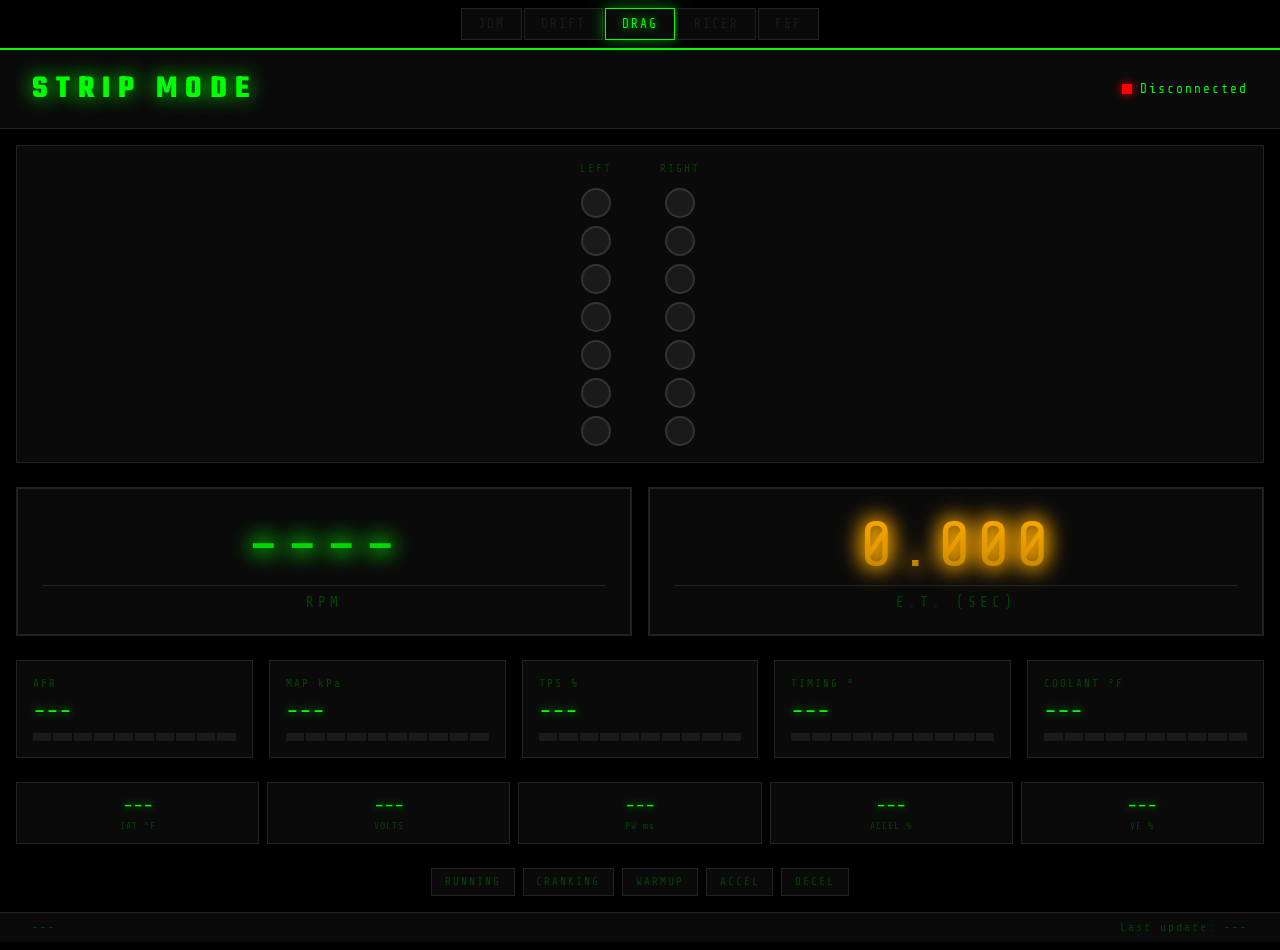
==== ms2d-dashboard/public/drag.html @ 6d87b759 "Fun dashboards" ====
<!DOCTYPE html>
<html lang="en">
<head>
  <meta charset="UTF-8">
  <meta name="viewport" content="width=device-width, initial-scale=1.0">
  <title>DRAGSTER // STRIP MODE</title>
  <link rel="preconnect" href="https://fonts.googleapis.com">
  <link href="https://fonts.googleapis.com/css2?family=Share+Tech+Mono&family=Teko:wght@400;700&display=swap" rel="stylesheet">
  <style>
    * {
      box-sizing: border-box;
      margin: 0;
      padding: 0;
    }

    :root {
      --bg-dark: #000000;
      --bg-card: #0a0a0a;
      --led-green: #00ff00;
      --led-amber: #ffaa00;
      --led-red: #ff0000;
      --led-off: #1a1a1a;
      --text: #00ff00;
      --text-dim: #004400;
    }

    body {
      font-family: 'Share Tech Mono', monospace;
      background: var(--bg-dark);
      color: var(--text);
      min-height: 100vh;
      overflow-x: hidden;
    }

    /* Theme Navigation - LED strip style */
    nav.theme-nav {
      position: fixed;
      top: 0;
      left: 0;
      right: 0;
      display: flex;
      justify-content: center;
      gap: 2px;
      padding: 8px;
      background: #000;
      border-bottom: 2px solid var(--led-green);
      z-index: 100;
    }

    nav.theme-nav a {
      color: var(--led-off);
      text-decoration: none;
      font-size: 0.8rem;
      letter-spacing: 2px;
      padding: 0.5rem 1rem;
      background: #0a0a0a;
      border: 1px solid #222;
      transition: all 0.1s ease;
    }

    nav.theme-nav a:hover {
      color: var(--led-green);
      border-color: var(--led-green);
      text-shadow: 0 0 10px var(--led-green);
    }

    nav.theme-nav a.active {
      color: var(--led-green);
      border-color: var(--led-green);
      box-shadow: 0 0 15px rgba(0, 255, 0, 0.5);
      text-shadow: 0 0 10px var(--led-green);
    }

    /* Header */
    header {
      display: flex;
      justify-content: space-between;
      align-items: center;
      padding: 1rem 2rem;
      margin-top: 50px;
      background: var(--bg-card);
      border-bottom: 1px solid #222;
    }

    header h1 {
      font-family: 'Teko', sans-serif;
      font-size: 2rem;
      font-weight: 700;
      color: var(--led-green);
      text-shadow: 0 0 20px var(--led-green);
      letter-spacing: 8px;
    }

    .status {
      display: flex;
      align-items: center;
      gap: 0.5rem;
      font-size: 0.8rem;
      letter-spacing: 2px;
    }

    .status .dot {
      width: 10px;
      height: 10px;
      background: var(--led-red);
      box-shadow: 0 0 10px var(--led-red);
    }

    .status.connected .dot {
      background: var(--led-green);
      box-shadow: 0 0 15px var(--led-green);
    }

    /* Main Content */
    main {
      padding: 1rem;
      display: flex;
      flex-direction: column;
      gap: 1.5rem;
    }

    /* Christmas Tree Staging Lights */
    .christmas-tree {
      display: flex;
      justify-content: center;
      gap: 3rem;
      padding: 1rem;
      background: var(--bg-card);
      border: 1px solid #222;
    }

    .tree-column {
      display: flex;
      flex-direction: column;
      align-items: center;
      gap: 8px;
    }

    .tree-label {
      font-size: 0.7rem;
      color: var(--text-dim);
      letter-spacing: 2px;
      margin-bottom: 5px;
    }

    .tree-light {
      width: 30px;
      height: 30px;
      border-radius: 50%;
      background: var(--led-off);
      border: 2px solid #333;
      transition: all 0.1s ease;
    }

    .tree-light.pre-stage { background: var(--led-off); }
    .tree-light.stage { background: var(--led-off); }
    .tree-light.amber { background: var(--led-off); }
    .tree-light.green { background: var(--led-off); }
    .tree-light.red { background: var(--led-off); }

    .tree-light.active.pre-stage,
    .tree-light.active.stage { 
      background: var(--led-amber); 
      box-shadow: 0 0 20px var(--led-amber);
    }
    .tree-light.active.amber { 
      background: var(--led-amber); 
      box-shadow: 0 0 20px var(--led-amber);
    }
    .tree-light.active.green { 
      background: var(--led-green); 
      box-shadow: 0 0 25px var(--led-green);
    }
    .tree-light.active.red { 
      background: var(--led-red); 
      box-shadow: 0 0 20px var(--led-red);
    }

    /* Large Digital Displays */
    .digital-displays {
      display: grid;
      grid-template-columns: 1fr 1fr;
      gap: 1rem;
    }

    .digital-display {
      background: var(--bg-card);
      border: 2px solid #222;
      padding: 1.5rem;
      text-align: center;
    }

    .digital-display .display-value {
      font-family: 'Share Tech Mono', monospace;
      font-size: 4rem;
      color: var(--led-green);
      text-shadow: 0 0 20px var(--led-green), 0 0 40px rgba(0, 255, 0, 0.3);
      letter-spacing: 4px;
      line-height: 1;
      /* LED segment look */
      background: linear-gradient(180deg, var(--led-green) 0%, #00aa00 100%);
      -webkit-background-clip: text;
      -webkit-text-fill-color: transparent;
      filter: drop-shadow(0 0 10px var(--led-green));
    }

    .digital-display .display-label {
      font-size: 0.9rem;
      color: var(--text-dim);
      letter-spacing: 4px;
      margin-top: 0.5rem;
      border-top: 1px solid #222;
      padding-top: 0.5rem;
    }

    .digital-display.elapsed .display-value {
      color: var(--led-amber);
      text-shadow: 0 0 20px var(--led-amber);
      background: linear-gradient(180deg, var(--led-amber) 0%, #aa7700 100%);
      -webkit-background-clip: text;
      filter: drop-shadow(0 0 10px var(--led-amber));
    }

    /* LED Bar Meters */
    .led-meters {
      display: grid;
      grid-template-columns: repeat(auto-fit, minmax(150px, 1fr));
      gap: 1rem;
    }

    .led-meter {
      background: var(--bg-card);
      border: 1px solid #222;
      padding: 1rem;
    }

    .led-meter .meter-label {
      font-size: 0.7rem;
      color: var(--text-dim);
      letter-spacing: 2px;
      margin-bottom: 0.5rem;
    }

    .led-meter .meter-value {
      font-size: 1.5rem;
      color: var(--led-green);
      text-shadow: 0 0 10px var(--led-green);
      margin-bottom: 0.5rem;
    }

    .led-meter .led-strip {
      display: flex;
      gap: 2px;
    }

    .led-meter .led {
      flex: 1;
      height: 8px;
      background: var(--led-off);
      transition: background 0.05s ease;
    }

    .led-meter .led.active { background: var(--led-green); box-shadow: 0 0 5px var(--led-green); }
    .led-meter .led.warning { background: var(--led-amber); box-shadow: 0 0 5px var(--led-amber); }
    .led-meter .led.danger { background: var(--led-red); box-shadow: 0 0 5px var(--led-red); }

    /* Hidden gauges for app.js compatibility */
    .hidden-gauges {
      position: absolute;
      opacity: 0;
      pointer-events: none;
    }

    /* Value Readouts */
    .values {
      display: grid;
      grid-template-columns: repeat(auto-fit, minmax(100px, 1fr));
      gap: 0.5rem;
    }

    .value-card {
      background: var(--bg-card);
      border: 1px solid #222;
      padding: 0.75rem;
      text-align: center;
    }

    .value-card .value {
      font-size: 1.2rem;
      color: var(--led-green);
      text-shadow: 0 0 8px var(--led-green);
    }

    .value-card .label {
      font-size: 0.6rem;
      color: var(--text-dim);
      letter-spacing: 1px;
      margin-top: 0.25rem;
    }

    /* Status Flags */
    .flags {
      display: flex;
      flex-wrap: wrap;
      gap: 0.5rem;
      justify-content: center;
    }

    .flag {
      padding: 0.4rem 0.8rem;
      background: var(--bg-card);
      border: 1px solid #222;
      font-size: 0.7rem;
      letter-spacing: 2px;
      color: var(--text-dim);
      transition: all 0.1s ease;
    }

    .flag.active {
      color: var(--led-green);
      border-color: var(--led-green);
      box-shadow: 0 0 10px rgba(0, 255, 0, 0.3);
      text-shadow: 0 0 5px var(--led-green);
    }

    /* Footer */
    footer {
      display: flex;
      justify-content: space-between;
      padding: 0.5rem 2rem;
      background: var(--bg-card);
      border-top: 1px solid #222;
      font-size: 0.7rem;
      color: var(--text-dim);
      letter-spacing: 2px;
    }

    /* Responsive */
    @media (max-width: 768px) {
      .digital-displays { grid-template-columns: 1fr; }
      .digital-display .display-value { font-size: 2.5rem; }
      .christmas-tree { gap: 1.5rem; }
      .tree-light { width: 24px; height: 24px; }
    }
  </style>
</head>
<body>
  <!-- Theme Navigation -->
  <nav class="theme-nav">
    <a href="/">JDM</a>
    <a href="/drift">DRIFT</a>
    <a href="/drag" class="active">DRAG</a>
    <a href="/ricer">RICER</a>
    <a href="/fnf">F&F</a>
  </nav>

  <header>
    <h1>STRIP MODE</h1>
    <div id="status" class="status disconnected">
      <span class="dot"></span>
      <span id="status-text">OFFLINE</span>
    </div>
  </header>

  <main>
    <!-- Christmas Tree -->
    <section class="christmas-tree">
      <div class="tree-column">
        <div class="tree-label">LEFT</div>
        <div class="tree-light pre-stage" id="left-prestage"></div>
        <div class="tree-light stage" id="left-stage"></div>
        <div class="tree-light amber" id="left-amber1"></div>
        <div class="tree-light amber" id="left-amber2"></div>
        <div class="tree-light amber" id="left-amber3"></div>
        <div class="tree-light green" id="left-green"></div>
        <div class="tree-light red" id="left-red"></div>
      </div>
      <div class="tree-column">
        <div class="tree-label">RIGHT</div>
        <div class="tree-light pre-stage" id="right-prestage"></div>
        <div class="tree-light stage" id="right-stage"></div>
        <div class="tree-light amber" id="right-amber1"></div>
        <div class="tree-light amber" id="right-amber2"></div>
        <div class="tree-light amber" id="right-amber3"></div>
        <div class="tree-light green" id="right-green"></div>
        <div class="tree-light red" id="right-red"></div>
      </div>
    </section>

    <!-- Digital Displays -->
    <section class="digital-displays">
      <div class="digital-display rpm">
        <div class="display-value" id="rpm-display">----</div>
        <div class="display-label">RPM</div>
      </div>
      <div class="digital-display elapsed">
        <div class="display-value" id="elapsed-time">0.000</div>
        <div class="display-label">E.T. (SEC)</div>
      </div>
    </section>

    <!-- Hidden gauges for app.js compatibility -->
    <div class="hidden-gauges">
      <div class="round-gauge" data-gauge="rpm">
        <svg viewBox="0 0 200 200">
          <circle class="gauge-arc" id="rpm-arc" cx="100" cy="100" r="85" />
        </svg>
        <div class="gauge-value" id="rpm-round">---</div>
      </div>
      <div class="round-gauge" data-gauge="afr">
        <svg viewBox="0 0 200 200">
          <circle class="gauge-arc afr-arc" id="afr-arc" cx="100" cy="100" r="85" />
        </svg>
        <div class="gauge-value" id="afr-round">---</div>
      </div>
      <div class="round-gauge" data-gauge="coolant">
        <svg viewBox="0 0 200 200">
          <circle class="gauge-arc coolant-arc" id="coolant-arc" cx="100" cy="100" r="85" />
        </svg>
        <div class="gauge-value" id="coolant-round">---</div>
      </div>
    </div>

    <!-- LED Bar Meters -->
    <section class="led-meters">
      <div class="led-meter">
        <div class="meter-label">AFR</div>
        <div class="meter-value" id="afr-display">---</div>
        <div class="led-strip" id="afr-leds">
          <div class="led"></div><div class="led"></div><div class="led"></div>
          <div class="led"></div><div class="led"></div><div class="led"></div>
          <div class="led"></div><div class="led"></div><div class="led"></div>
          <div class="led"></div>
        </div>
      </div>

      <div class="led-meter">
        <div class="meter-label">MAP kPa</div>
        <div class="meter-value" id="map">---</div>
        <div class="led-strip" id="map-leds">
          <div class="led"></div><div class="led"></div><div class="led"></div>
          <div class="led"></div><div class="led"></div><div class="led"></div>
          <div class="led"></div><div class="led"></div><div class="led"></div>
          <div class="led"></div>
        </div>
        <div class="gauge-bar" style="display:none"><div class="gauge-fill" id="map-bar"></div></div>
      </div>

      <div class="led-meter">
        <div class="meter-label">TPS %</div>
        <div class="meter-value" id="tps">---</div>
        <div class="led-strip" id="tps-leds">
          <div class="led"></div><div class="led"></div><div class="led"></div>
          <div class="led"></div><div class="led"></div><div class="led"></div>
          <div class="led"></div><div class="led"></div><div class="led"></div>
          <div class="led"></div>
        </div>
        <div class="gauge-bar" style="display:none"><div class="gauge-fill" id="tps-bar"></div></div>
      </div>

      <div class="led-meter">
        <div class="meter-label">TIMING °</div>
        <div class="meter-value" id="advance">---</div>
        <div class="led-strip" id="advance-leds">
          <div class="led"></div><div class="led"></div><div class="led"></div>
          <div class="led"></div><div class="led"></div><div class="led"></div>
          <div class="led"></div><div class="led"></div><div class="led"></div>
          <div class="led"></div>
        </div>
        <div class="gauge-bar" style="display:none"><div class="gauge-fill" id="advance-bar"></div></div>
      </div>

      <div class="led-meter">
        <div class="meter-label">COOLANT °F</div>
        <div class="meter-value" id="coolant-display">---</div>
        <div class="led-strip" id="coolant-leds">
          <div class="led"></div><div class="led"></div><div class="led"></div>
          <div class="led"></div><div class="led"></div><div class="led"></div>
          <div class="led"></div><div class="led"></div><div class="led"></div>
          <div class="led"></div>
        </div>
      </div>
    </section>

    <!-- Secondary Values -->
    <section class="values">
      <div class="value-card">
        <div class="value" id="mat">---</div>
        <div class="label">IAT °F</div>
      </div>

      <div class="value-card">
        <div class="value" id="batteryVoltage">---</div>
        <div class="label">VOLTS</div>
      </div>

      <div class="value-card">
        <div class="value" id="pulseWidth1">---</div>
        <div class="label">PW ms</div>
      </div>

      <div class="value-card">
        <div class="value" id="dutyCycle1">---</div>
        <div class="label">ACCEL %</div>
      </div>

      <div class="value-card">
        <div class="value" id="veCurr1">---</div>
        <div class="label">VE %</div>
      </div>
    </section>

    <!-- Status Flags -->
    <section class="flags">
      <div class="flag" id="flag-running">RUNNING</div>
      <div class="flag" id="flag-cranking">CRANKING</div>
      <div class="flag" id="flag-warmup">WARMUP</div>
      <div class="flag" id="flag-accel">ACCEL</div>
      <div class="flag" id="flag-decel">DECEL</div>
    </section>
  </main>

  <footer>
    <span id="signature">---</span>
    <span id="poll-time">Last update: ---</span>
  </footer>

  <script src="app.js"></script>
  <script>
    // Dragster custom updates
    const rpmDisplay = document.getElementById('rpm-display');
    const afrDisplay = document.getElementById('afr-display');
    const coolantDisplay = document.getElementById('coolant-display');
    
    // LED strip updater
    function updateLedStrip(stripId, value, max, thresholds = {warning: 0.7, danger: 0.9}) {
      const strip = document.getElementById(stripId);
      if (!strip) return;
      const leds = strip.querySelectorAll('.led');
      const pct = Math.min(1, value / max);
      const activeCount = Math.round(pct * leds.length);
      
      leds.forEach((led, i) => {
        led.classList.remove('active', 'warning', 'danger');
        if (i < activeCount) {
          const ledPct = (i + 1) / leds.length;
          if (ledPct >= thresholds.danger) {
            led.classList.add('danger');
          } else if (ledPct >= thresholds.warning) {
            led.classList.add('warning');
          } else {
            led.classList.add('active');
          }
        }
      });
    }
    
    // Christmas tree animation based on RPM
    let treeState = 0;
    function updateTree(rpm) {
      const lights = {
        prestage: document.querySelectorAll('.tree-light.pre-stage'),
        stage: document.querySelectorAll('.tree-light.stage'),
        amber1: document.querySelectorAll('#left-amber1, #right-amber1'),
        amber2: document.querySelectorAll('#left-amber2, #right-amber2'),
        amber3: document.querySelectorAll('#left-amber3, #right-amber3'),
        green: document.querySelectorAll('.tree-light.green'),
        red: document.querySelectorAll('.tree-light.red')
      };
      
      // Clear all
      document.querySelectorAll('.tree-light').forEach(l => l.classList.remove('active'));
      
      if (rpm > 500) {
        lights.prestage.forEach(l => l.classList.add('active'));
        lights.stage.forEach(l => l.classList.add('active'));
      }
      if (rpm > 2000) {
        lights.amber1.forEach(l => l.classList.add('active'));
      }
      if (rpm > 3500) {
        lights.amber2.forEach(l => l.classList.add('active'));
      }
      if (rpm > 5000) {
        lights.amber3.forEach(l => l.classList.add('active'));
      }
      if (rpm > 6000) {
        lights.green.forEach(l => l.classList.add('active'));
      }
      if (rpm > 7500) {
        lights.red.forEach(l => l.classList.add('active'));
      }
    }
    
    // Watch for DOM changes to sync values
    const observer = new MutationObserver((mutations) => {
      mutations.forEach((mutation) => {
        if (mutation.target.id === 'rpm-round') {
          const val = mutation.target.textContent;
          if (rpmDisplay) rpmDisplay.textContent = val.replace('---', '----');
          const numVal = parseFloat(val) || 0;
          updateTree(numVal);
        }
        if (mutation.target.id === 'afr-round') {
          const val = mutation.target.textContent;
          if (afrDisplay) afrDisplay.textContent = val;
          const numVal = parseFloat(val) || 14.7;
          updateLedStrip('afr-leds', numVal - 10, 10, {warning: 0.5, danger: 0.8});
        }
        if (mutation.target.id === 'coolant-round') {
          const val = mutation.target.textContent;
          if (coolantDisplay) coolantDisplay.textContent = val;
          const numVal = parseFloat(val) || 0;
          updateLedStrip('coolant-leds', numVal, 250, {warning: 0.75, danger: 0.9});
        }
        if (mutation.target.id === 'map') {
          const numVal = parseFloat(mutation.target.textContent) || 0;
          updateLedStrip('map-leds', numVal, 250);
        }
        if (mutation.target.id === 'tps') {
          const numVal = parseFloat(mutation.target.textContent) || 0;
          updateLedStrip('tps-leds', numVal, 100);
        }
        if (mutation.target.id === 'advance') {
          const numVal = parseFloat(mutation.target.textContent) || 0;
          updateLedStrip('advance-leds', numVal, 50);
        }
      });
    });
    
    // Observe gauge values
    document.querySelectorAll('.hidden-gauges .gauge-value, .led-meter .meter-value').forEach(el => {
      observer.observe(el, { characterData: true, childList: true, subtree: true });
    });
  </script>
</body>
</html>
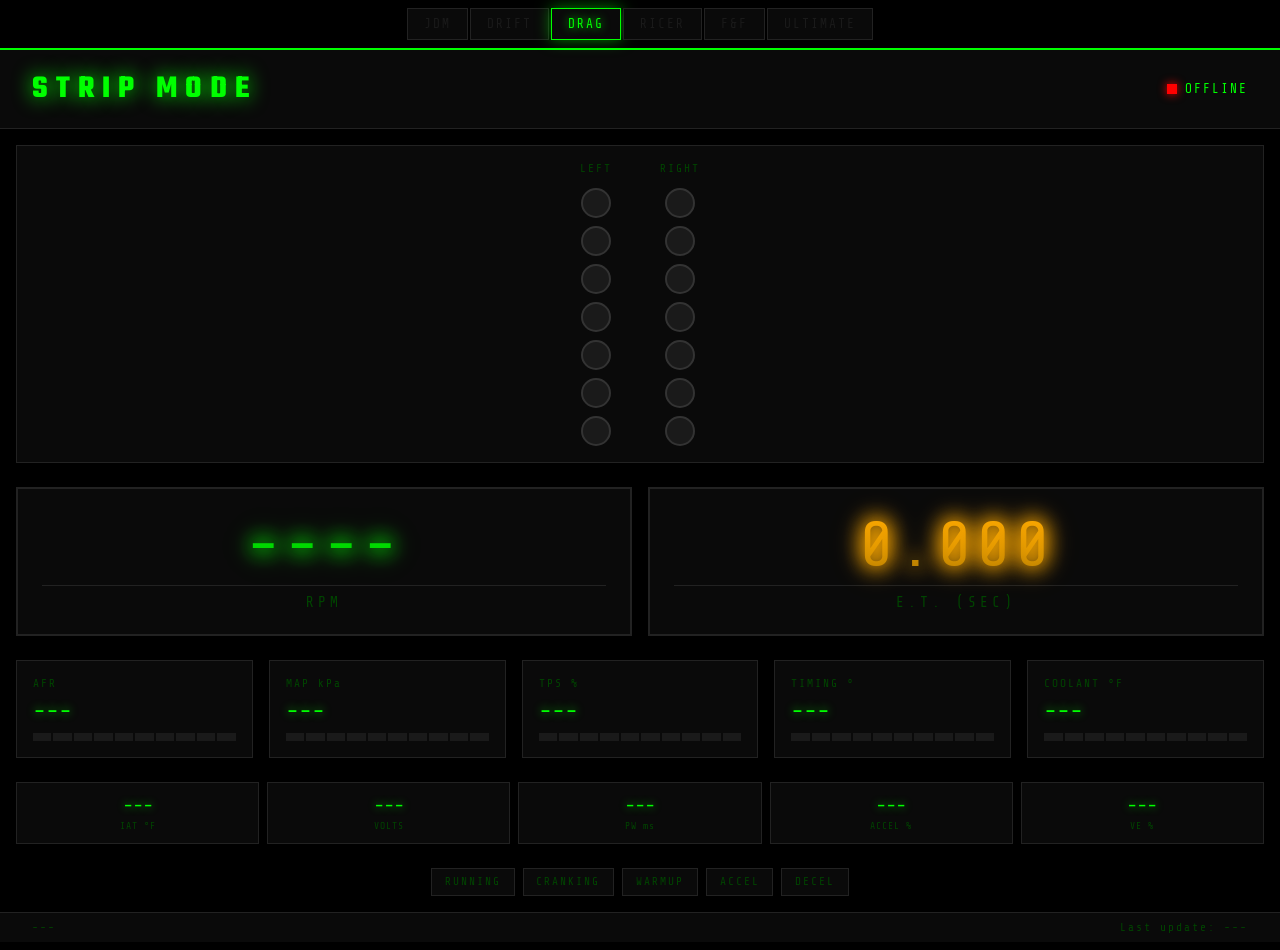
==== commit 9d934c2b: "More dashboards" ====
--- a/ms2d-dashboard/public/drag.html
+++ b/ms2d-dashboard/public/drag.html
@@ -352,6 +352,7 @@
     <a href="/drag" class="active">DRAG</a>
     <a href="/ricer">RICER</a>
     <a href="/fnf">F&F</a>
+    <a href="/ultimate">ULTIMATE</a>
   </nav>
 
   <header>
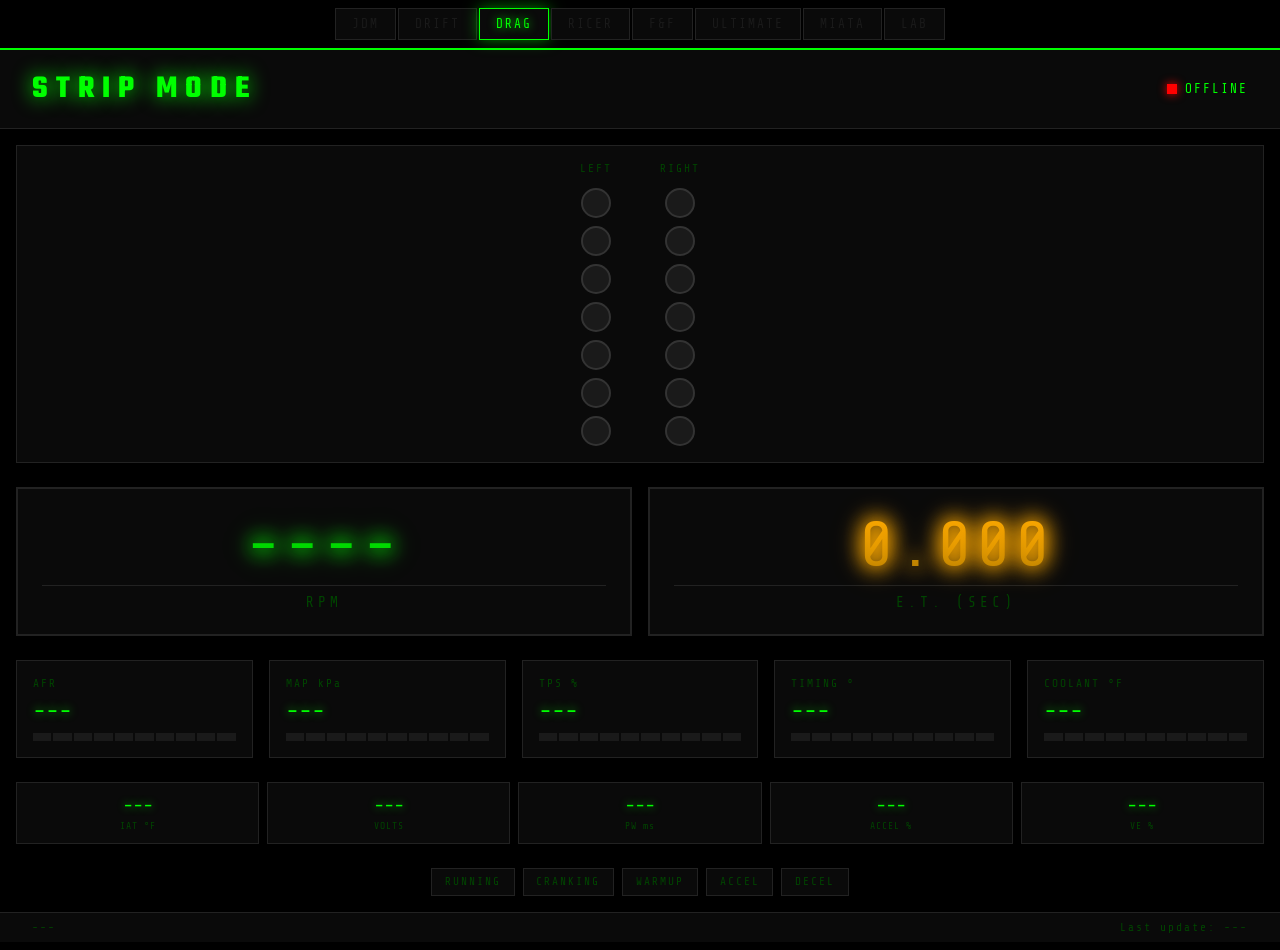
==== commit ca92987a: "Miata" ====
--- a/ms2d-dashboard/public/drag.html
+++ b/ms2d-dashboard/public/drag.html
@@ -353,6 +353,8 @@
     <a href="/ricer">RICER</a>
     <a href="/fnf">F&F</a>
     <a href="/ultimate">ULTIMATE</a>
+    <a href="/miata">MIATA</a>
+    <a href="/miata2">LAB</a>
   </nav>
 
   <header>
